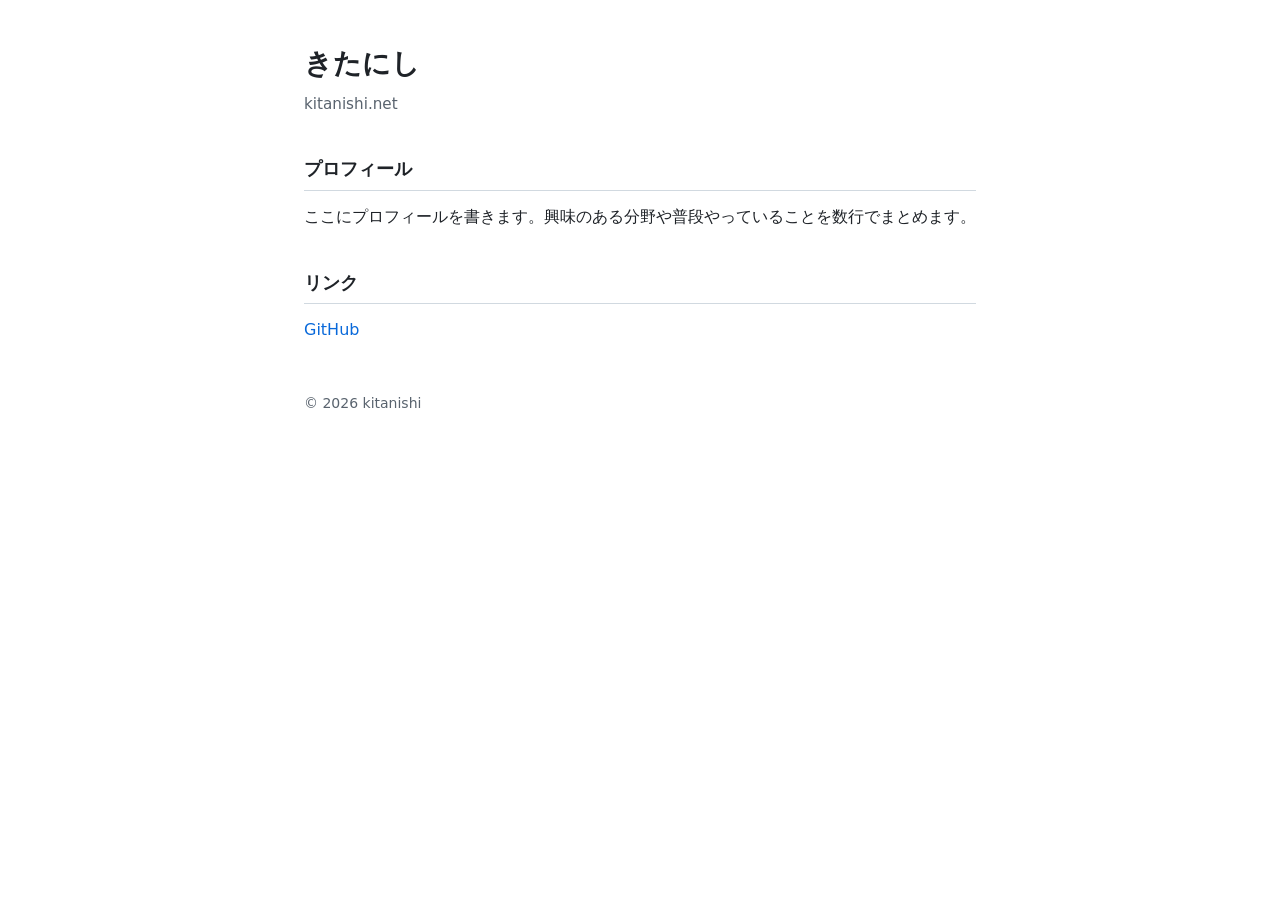
==== index.html @ 465b6d20 "feat: 個人ホームページを追加" ====
<!DOCTYPE html>
<html lang="ja">
<head>
<meta charset="utf-8">
<meta name="viewport" content="width=device-width, initial-scale=1">
<title>きたにし</title>
<meta name="description" content="きたにしの個人ホームページです。プロフィールとリンクをまとめています。">
<link rel="canonical" href="https://kitanishi.net/">
<meta property="og:type" content="website">
<meta property="og:title" content="きたにし">
<meta property="og:description" content="きたにしの個人ホームページです。プロフィールとリンクをまとめています。">
<meta property="og:url" content="https://kitanishi.net/">
<meta property="og:site_name" content="きたにし">
<meta property="og:locale" content="ja_JP">
<meta name="twitter:card" content="summary">
<meta name="theme-color" content="#ffffff" media="(prefers-color-scheme: light)">
<meta name="theme-color" content="#0d1117" media="(prefers-color-scheme: dark)">
<link rel="icon" href="/favicon.svg" type="image/svg+xml">
<link rel="stylesheet" href="/style.css">
</head>
<body>
<header>
  <h1>きたにし</h1>
  <p class="tagline">kitanishi.net</p>
</header>
<main>
  <section id="profile" aria-labelledby="profile-heading">
    <h2 id="profile-heading">プロフィール</h2>
    <!-- TODO: 自己紹介を書く -->
    <p>ここにプロフィールを書きます。興味のある分野や普段やっていることを数行でまとめます。</p>
  </section>
  <section id="links" aria-labelledby="links-heading">
    <h2 id="links-heading">リンク</h2>
    <ul class="links">
      <!-- TODO: リンクを追加・削除する -->
      <li><a href="https://github.com/kitanishi-net" rel="me">GitHub</a></li>
    </ul>
  </section>
</main>
<footer>
  <p>&copy; 2026 kitanishi</p>
</footer>
</body>
</html>
---- style.css ----
:root {
  color-scheme: light dark;
  --fg: #1f2328;
  --bg: #ffffff;
  --muted: #59636e;
  --accent: #0969da;
  --border: #d1d9e0;
}

@media (prefers-color-scheme: dark) {
  :root {
    --fg: #f0f6fc;
    --bg: #0d1117;
    --muted: #9198a1;
    --accent: #4493f8;
    --border: #3d444d;
  }
}

* {
  box-sizing: border-box;
}

html {
  -webkit-text-size-adjust: 100%;
}

body {
  margin: 0;
  padding: 2.5rem 1.25rem;
  font-family: system-ui, -apple-system, "Segoe UI", "Noto Sans JP", sans-serif;
  line-height: 1.7;
  color: var(--fg);
  background: var(--bg);
}

header,
main,
footer {
  max-width: 42rem;
  margin-inline: auto;
}

h1 {
  margin: 0;
  font-size: 1.75rem;
}

.tagline {
  margin: 0.25rem 0 2rem;
  font-size: 0.95rem;
  color: var(--muted);
}

h2 {
  margin: 2.25rem 0 0.75rem;
  padding-bottom: 0.35rem;
  font-size: 1.15rem;
  border-bottom: 1px solid var(--border);
}

p {
  margin: 0.5rem 0;
}

a {
  color: var(--accent);
  text-decoration: none;
}

a:hover {
  text-decoration: underline;
}

:focus-visible {
  outline: 2px solid var(--accent);
  outline-offset: 2px;
}

.links {
  margin: 0;
  padding: 0;
  list-style: none;
}

.links li {
  margin: 0.35rem 0;
}

footer {
  margin-top: 3rem;
  font-size: 0.875rem;
  color: var(--muted);
}
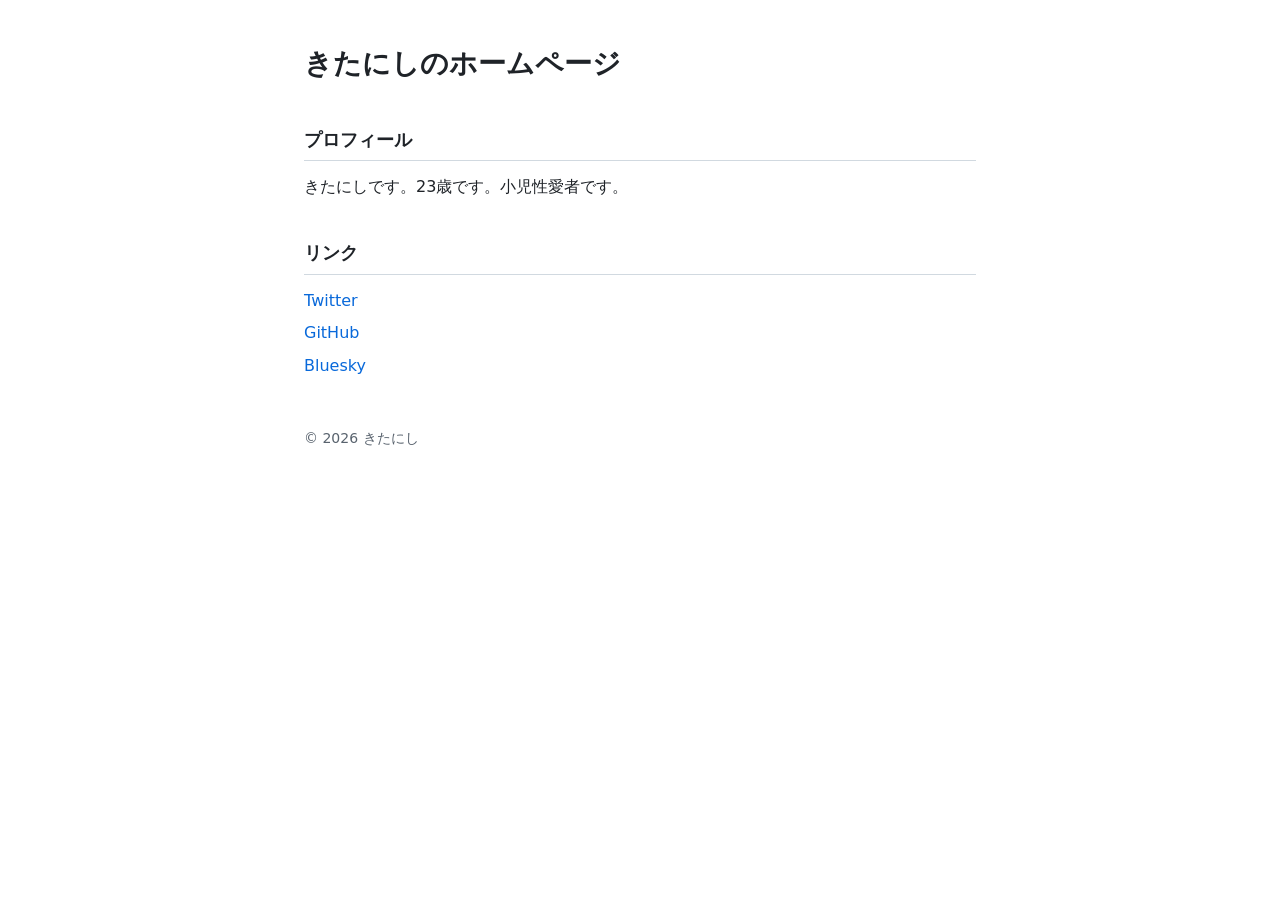
==== commit 476407da: "feat: サイト内容とファビコンを更新" ====
--- a/index.html
+++ b/index.html
@@ -3,42 +3,41 @@
 <head>
 <meta charset="utf-8">
 <meta name="viewport" content="width=device-width, initial-scale=1">
-<title>きたにし</title>
-<meta name="description" content="きたにしの個人ホームページです。プロフィールとリンクをまとめています。">
+<title>きたにしのホームページ</title>
+<meta name="description" content="きたにしのホームページ">
 <link rel="canonical" href="https://kitanishi.net/">
 <meta property="og:type" content="website">
-<meta property="og:title" content="きたにし">
-<meta property="og:description" content="きたにしの個人ホームページです。プロフィールとリンクをまとめています。">
+<meta property="og:title" content="きたにしのホームページ">
+<meta property="og:description" content="きたにしのホームページ">
 <meta property="og:url" content="https://kitanishi.net/">
 <meta property="og:site_name" content="きたにし">
 <meta property="og:locale" content="ja_JP">
 <meta name="twitter:card" content="summary">
 <meta name="theme-color" content="#ffffff" media="(prefers-color-scheme: light)">
 <meta name="theme-color" content="#0d1117" media="(prefers-color-scheme: dark)">
-<link rel="icon" href="/favicon.svg" type="image/svg+xml">
+<link rel="icon" href="/favicon.png" type="image/png">
 <link rel="stylesheet" href="/style.css">
 </head>
 <body>
 <header>
-  <h1>きたにし</h1>
-  <p class="tagline">kitanishi.net</p>
+  <h1>きたにしのホームページ</h1>
 </header>
 <main>
   <section id="profile" aria-labelledby="profile-heading">
     <h2 id="profile-heading">プロフィール</h2>
-    <!-- TODO: 自己紹介を書く -->
-    <p>ここにプロフィールを書きます。興味のある分野や普段やっていることを数行でまとめます。</p>
+    <p>きたにしです。23歳です。小児性愛者です。</p>
   </section>
   <section id="links" aria-labelledby="links-heading">
     <h2 id="links-heading">リンク</h2>
     <ul class="links">
-      <!-- TODO: リンクを追加・削除する -->
+      <li><a href="https://x.com/kitanishi_m45" rel="me">Twitter</a></li>
       <li><a href="https://github.com/kitanishi-net" rel="me">GitHub</a></li>
+      <li><a href="https://bsky.app/profile/kitanishi.bsky.social" rel="me">Bluesky</a></li>
     </ul>
   </section>
 </main>
 <footer>
-  <p>&copy; 2026 kitanishi</p>
+  <p>&copy; 2026 きたにし</p>
 </footer>
 </body>
 </html>
